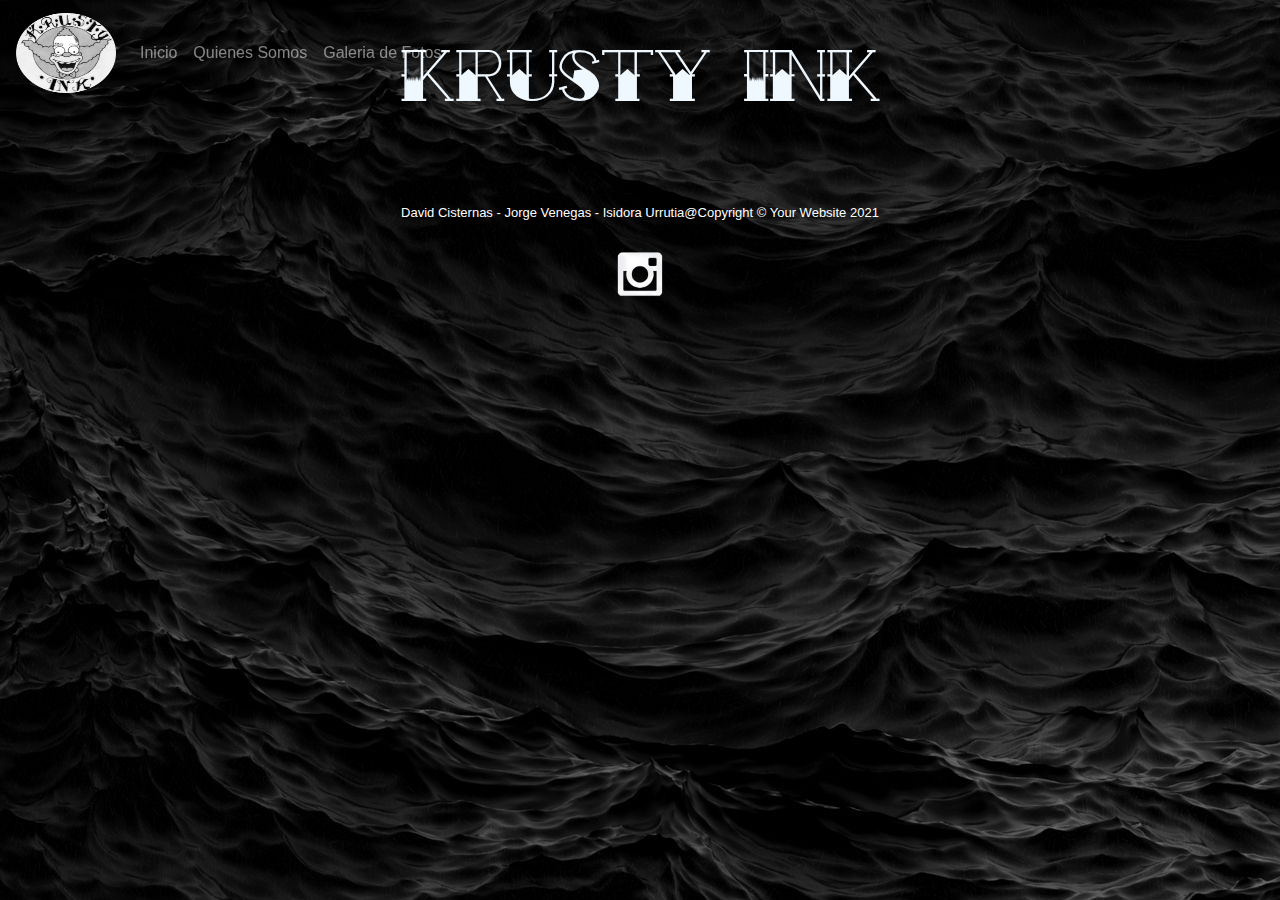
==== index.html @ 33413980 "Comienzo Experiencia2" ====
<!doctype html>
<html>
<head>
  <title>Inicio</title> 
  <meta charset="utf-8">
  <meta name="viewport" content="width=device-width, initial-scale=1, shrink-to-fit=no">
  <link href="css/bootstrap.min.css" type="text/css" rel="stylesheet"> 
  <link rel="StyleSheet" href="css/estilos.css" type="text/css">
</head>
<body background="img/Fondonegro.jpg">
  <h1>Krusty Ink</h1>
<!-- Menu navegacion -->
    <nav class="navbar navbar-expand-sm navbar-dark fixed-top">
      <button class="navbar-toggler" type="button" data-toggle="collapse" data-target="#opciones">
        <span class="navbar-toggler-icon"></span>
      </button>
      <a class="navbar-brand" href="index.html">
        <img src="img/logo.png" width="100" height="80" alt="">
      </a>
      <div class="collapse navbar-collapse" id="opciones" >
        <ul class="navbar-nav" style="color: black;">
          <li class="nav-item">
            <a class="nav-link" href="index.html">Inicio<span class="sr-only">(current)</span></a>
          </li>
          <li class="nav-item">
            <a class="nav-link" href="QuienesSomos.html">Quienes Somos</a>
          </li>
          <li class="nav-item">
            <a class="nav-link" href="GaleriaFotos.html">Galeria de Fotos</a>
          </li>          
        </ul>
      </div>
    </nav>

<script src="https://code.jquery.com/jquery-3.2.1.slim.min.js" integrity="sha384-KJ3o2DKtIkvYIK3UENzmM7KCkRr/rE9/Qpg6aAZGJwFDMVNA/GpGFF93hXpG5KkN" crossorigin="anonymous"></script>
<script src="https://cdnjs.cloudflare.com/ajax/libs/popper.js/1.12.9/umd/popper.min.js" integrity="sha384-ApNbgh9B+Y1QKtv3Rn7W3mgPxhU9K/ScQsAP7hUibX39j7fakFPskvXusvfa0b4Q" crossorigin="anonymous"></script>
<script src="https://maxcdn.bootstrapcdn.com/bootstrap/4.0.0/js/bootstrap.min.js" integrity="sha384-JZR6Spejh4U02d8jOt6vLEHfe/JQGiRRSQQxSfFWpi1MquVdAyjUar5+76PVCmYl" crossorigin="anonymous"></script>  
</body>
<!-- Pie de pagina -->
<footer class="py-5">
  <div class="container" id="fondo">
    <p class="m-0" id="contactos" style="font-size: 13px;">David Cisternas - Jorge Venegas - Isidora Urrutia@Copyright &copy; Your Website 2021 </p>
   <br>
    <a href="https://instagram.com/krusty_ink?igshid=154kdd1lbewxx" target="_blank"><img src="img/insta.png" id="insta"></a>
  </div>
</footer>
</html>
---- css/estilos.css ----
#parrafos{
    color: white;
    text-align: center;
    border: dashed 5px white;
    border-radius: 20%;
    padding: 4%;
}

#fondo{
    background-color: transparent;
}

#contactos{
    color: white;
    text-align: center;
}

#carousel1{
    border: rgb(146, 146, 146) 5px double;
}

#insta {
    display: block;
    margin: 0 auto;
    max-width: 15%;
    width: 5%;
}

footer{
    background-size: 30px;
    padding: 0;
}

h1{
    text-align: center;
    color: aliceblue;
    margin-top: 3%;
    margin-bottom: 40px;
    font-size: 5vw;
    font-family: tatoo;
}
h2{
    padding-top: 10%;
    font-family:tatoo;
    text-align: center;
    color: white ;
    font-size: 4vw;
}
#margen{
    margin-top: 10%;
}

@font-face {
    font-family:tatoo ;
    src: url(TATTI___.TTF);
}
 #quien{

     font-family: cursive;
     font-size: large;
     border:dashed 5px white;
     color: white;
     text-align: justify;
     padding:2% ;
 }
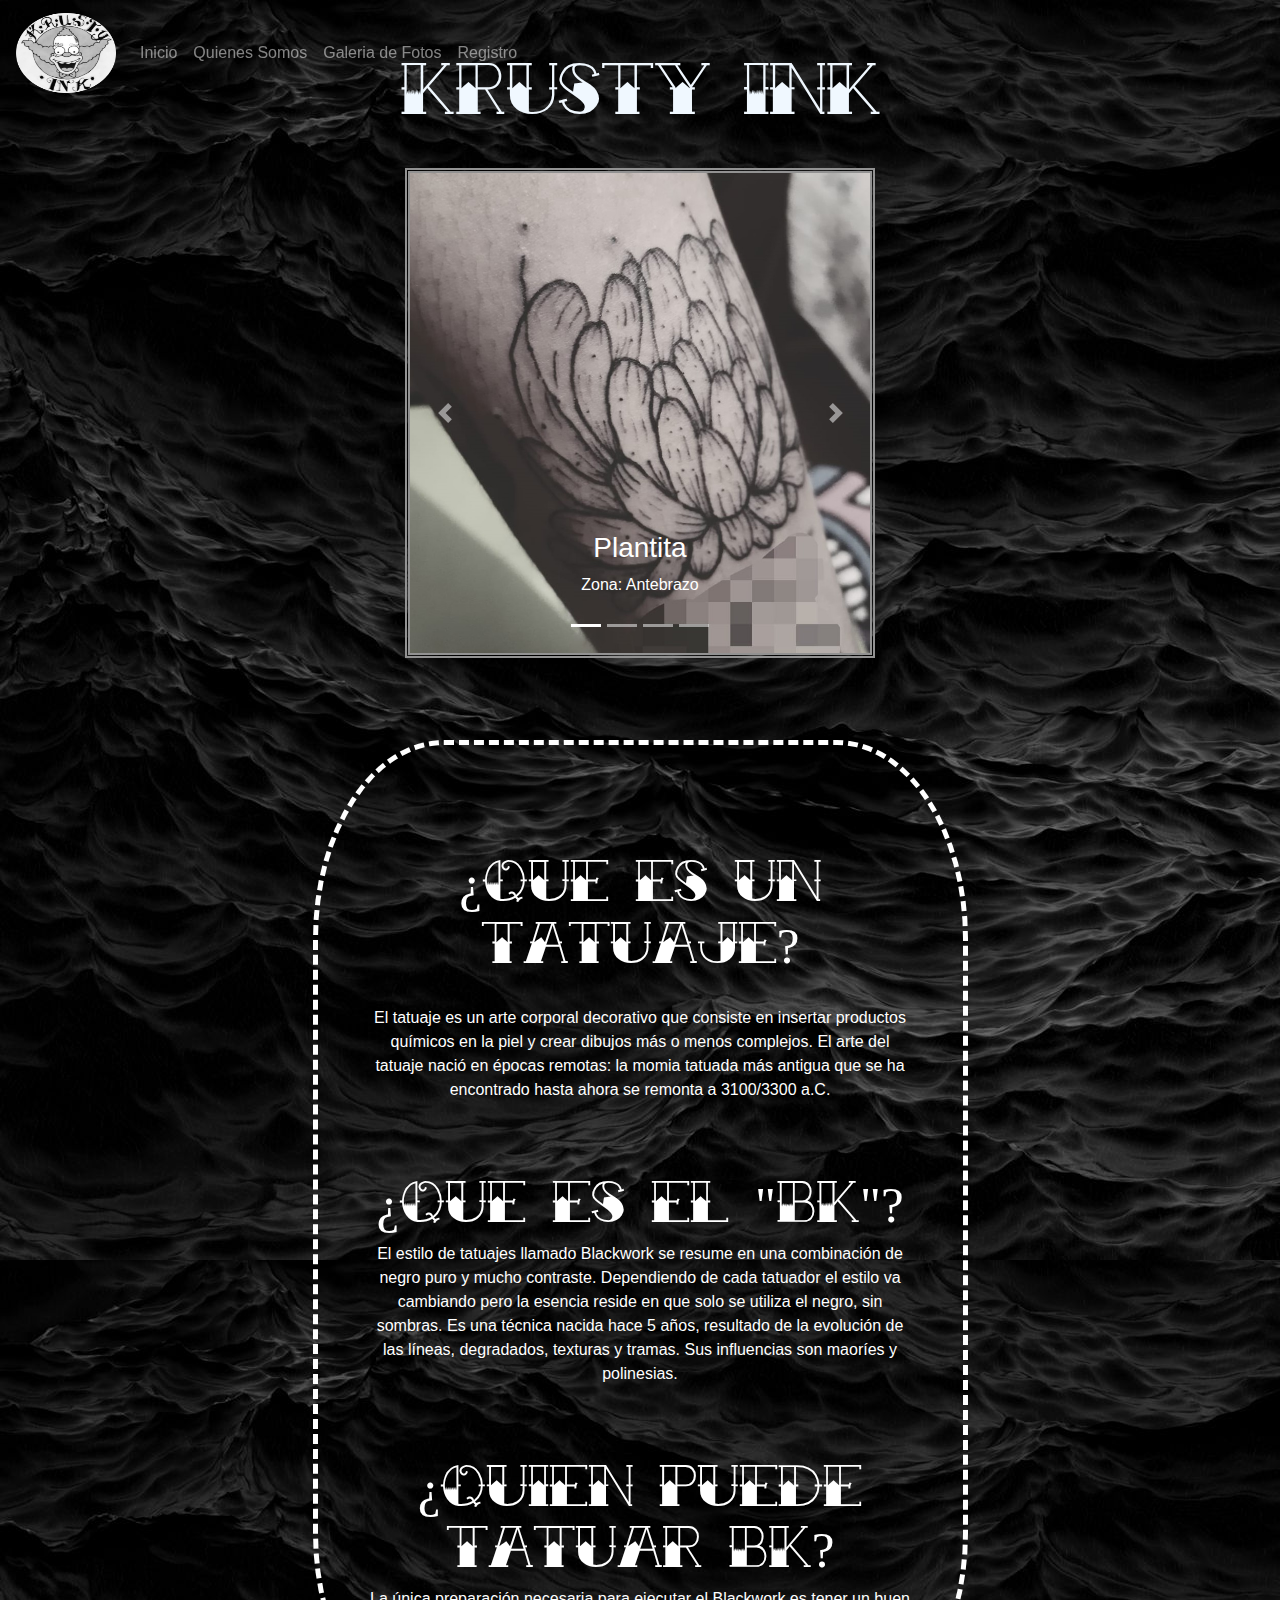
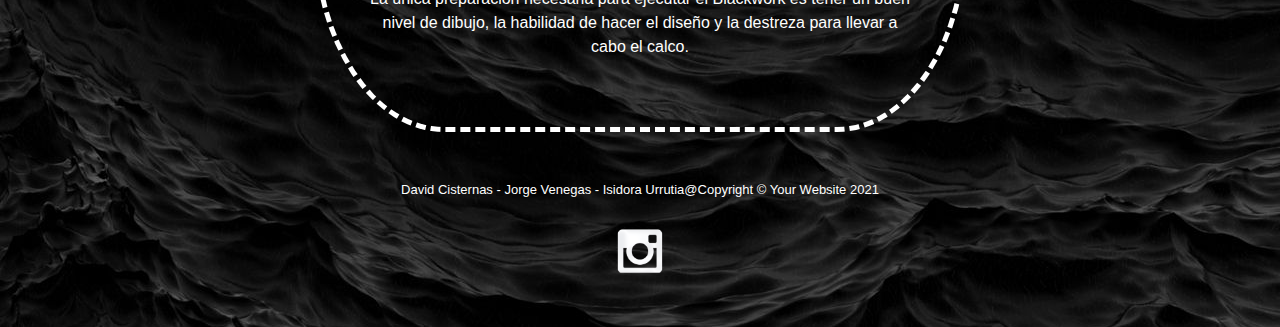
==== commit cd80fe59: "Incorporando Registro" ====
--- a/index.html
+++ b/index.html
@@ -8,6 +8,8 @@
   <link rel="StyleSheet" href="css/estilos.css" type="text/css">
 </head>
 <body background="img/Fondonegro.jpg">
+  
+
   <h1>Krusty Ink</h1>
 <!-- Menu navegacion -->
     <nav class="navbar navbar-expand-sm navbar-dark fixed-top">
@@ -27,11 +29,85 @@
           </li>
           <li class="nav-item">
             <a class="nav-link" href="GaleriaFotos.html">Galeria de Fotos</a>
-          </li>          
+          </li>      
+          <li class="nav-item">
+            <a class="nav-link" href="Registro.html">Registro</a>
+          </li>      
         </ul>
       </div>
     </nav>
-
+<!-- carrusel -->
+  <div class="container" style="width:500px; height: 500px;">
+    <div id="carousel1" class="carousel slide" data-ride="carousel">
+      <ol class="carousel-indicators">
+        <li data-target="#carousel1" data-slide-to="0" class="active"></li>
+        <li data-target="#carousel1" data-slide-to="1"></li>
+        <li data-target="#carousel1" data-slide-to="2"></li>
+        <li data-target="#carousel1" data-slide-to="3"></li>
+      </ol>
+      <div class="carousel-inner">
+        <div class="carousel-item active">
+          <img class="d-block w-100" src="img/tatuajeplanta.jpg" >
+            <div class="carousel-caption">
+              <h3>Plantita </h3>
+              <p> Zona: Antebrazo</p>
+            </div>
+        </div>
+        <div class="carousel-item">
+            <img class="d-block w-100" src="img/tatuajeramita.jpg" >
+            <div class="carousel-caption">
+              <h3>Ramita Dentada</h3>
+              <p>Zona: Antebrazo</p>
+            </div>
+        </div>
+        <div class="carousel-item">
+            <img class="d-block w-100" src="img/tatuajeflor.jpg" >
+            <div class="carousel-caption">
+              <h3>Flor</h3>
+              <p>Zona: Pantorrilla/Cover Up</p>
+            </div>
+        </div>
+        <div class="carousel-item">
+          <img class="d-block w-100" src="img/tatuajepez.jpg">
+          <div class="carousel-caption">
+              <h3>Pez Linterna ~ Camarojo</h3>
+              <p>Zona: Pantorrila</p>
+            </div>
+          </div>
+        </div>
+      <a class="carousel-control-prev" href="#carousel1" data-slide="prev">
+        <span class="carousel-control-prev-icon" aria-hidden="true"></span>
+        <span class="sr-only">Previous</span>
+        </a>
+        <a class="carousel-control-next" href="#carousel1" data-slide="next">
+        <span class="carousel-control-next-icon" aria-hidden="true"></span>
+        <span class="sr-only">Next</span>
+      </a>
+    </div>
+  </div>
+  <br>
+  <br>
+  <br>
+  <div class="row">
+    <section class="col-3">
+    </section>
+    <section class="col-6" id="parrafos">
+    <h2>¿Que es un tatuaje?</h2>
+    <br>
+    <p>El tatuaje es un arte corporal decorativo que consiste en insertar productos químicos en la piel y crear dibujos más o menos complejos.
+    El arte del tatuaje nació en épocas remotas: la momia tatuada más antigua que se ha encontrado hasta ahora se remonta a 3100/3300 a.C.
+    </p>
+    <h2>¿Que es el "BK"?</h2>
+    <p>
+    El estilo de tatuajes llamado Blackwork se resume en una combinación de negro puro y mucho contraste. Dependiendo de cada tatuador el estilo va cambiando pero la esencia reside en que solo se utiliza el negro, sin sombras.
+    Es una técnica nacida hace 5 años, resultado de la evolución de las líneas, degradados, texturas y tramas. Sus influencias son maoríes y polinesias. 
+    </p>
+    <h2>¿Quien puede tatuar BK?</h2>
+    <p>
+    La única preparación necesaria para ejecutar el Blackwork es tener un buen nivel de dibujo, la habilidad de hacer el diseño y la destreza para llevar a cabo el calco.
+    </p>
+    </section>
+  </div>
 <script src="https://code.jquery.com/jquery-3.2.1.slim.min.js" integrity="sha384-KJ3o2DKtIkvYIK3UENzmM7KCkRr/rE9/Qpg6aAZGJwFDMVNA/GpGFF93hXpG5KkN" crossorigin="anonymous"></script>
 <script src="https://cdnjs.cloudflare.com/ajax/libs/popper.js/1.12.9/umd/popper.min.js" integrity="sha384-ApNbgh9B+Y1QKtv3Rn7W3mgPxhU9K/ScQsAP7hUibX39j7fakFPskvXusvfa0b4Q" crossorigin="anonymous"></script>
 <script src="https://maxcdn.bootstrapcdn.com/bootstrap/4.0.0/js/bootstrap.min.js" integrity="sha384-JZR6Spejh4U02d8jOt6vLEHfe/JQGiRRSQQxSfFWpi1MquVdAyjUar5+76PVCmYl" crossorigin="anonymous"></script>  
--- a/css/estilos.css
+++ b/css/estilos.css
@@ -34,7 +34,7 @@
 h1{
     text-align: center;
     color: aliceblue;
-    margin-top: 3%;
+    margin-top: 4%;
     margin-bottom: 40px;
     font-size: 5vw;
     font-family: tatoo;
@@ -63,4 +63,46 @@
      text-align: justify;
      padding:2% ;
  }
- + body {
+    font-family: Arial;
+  }
+
+input {
+    float: left;
+    width: 200px;
+    margin-bottom: 10px;
+}
+
+label {
+    clear: both;
+    float: left;
+    width: 200px;
+    font-size: 22px;
+    color:white;
+
+}
+
+button {
+    clear: both;
+    float: left;
+    width: 60px;
+}
+
+.error-control {
+    border: 1px solid red;
+}
+
+label.error {
+    color: red;
+    width: 300px;
+    font-size: 0.8em;
+    margin-top: -5px;
+    margin-bottom: 10px;
+}
+
+#caja{
+margin: 0 auto;
+align-content: center;
+border-radius: 10px;
+width: 500px;
+}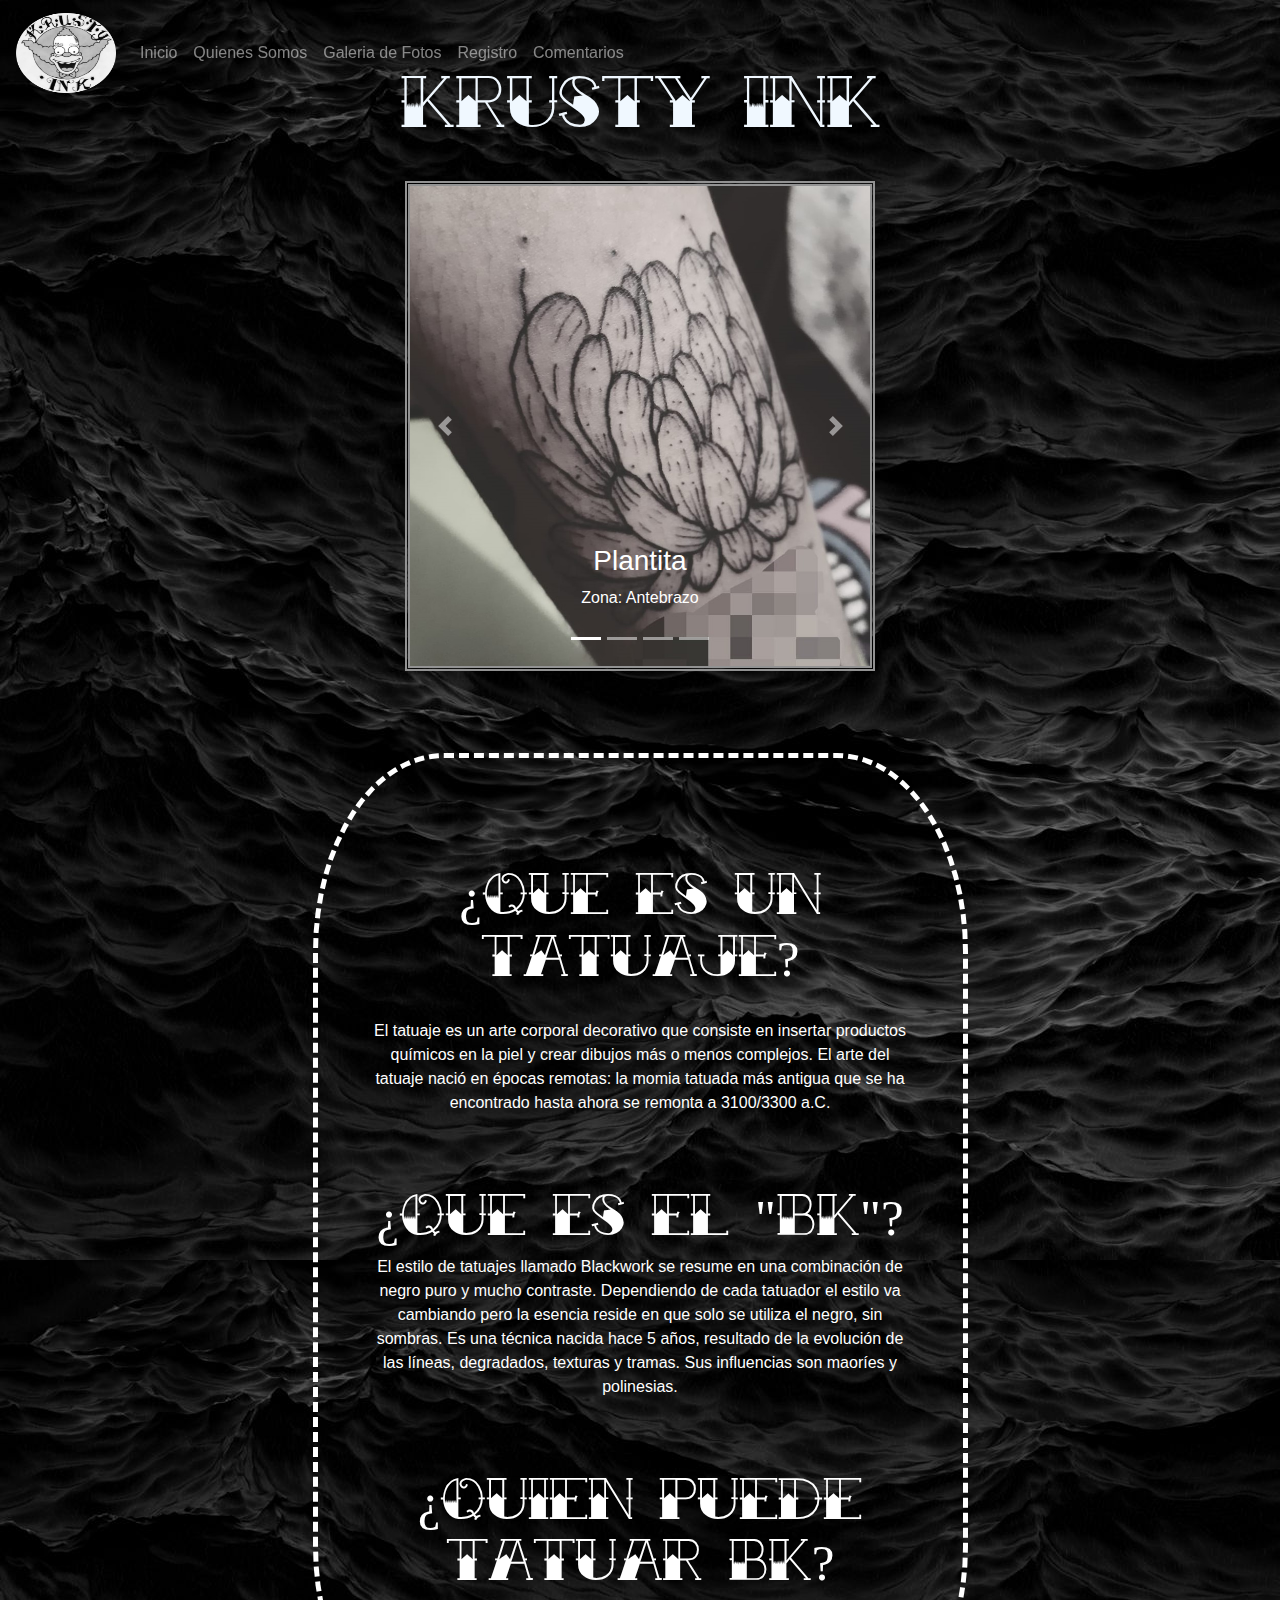
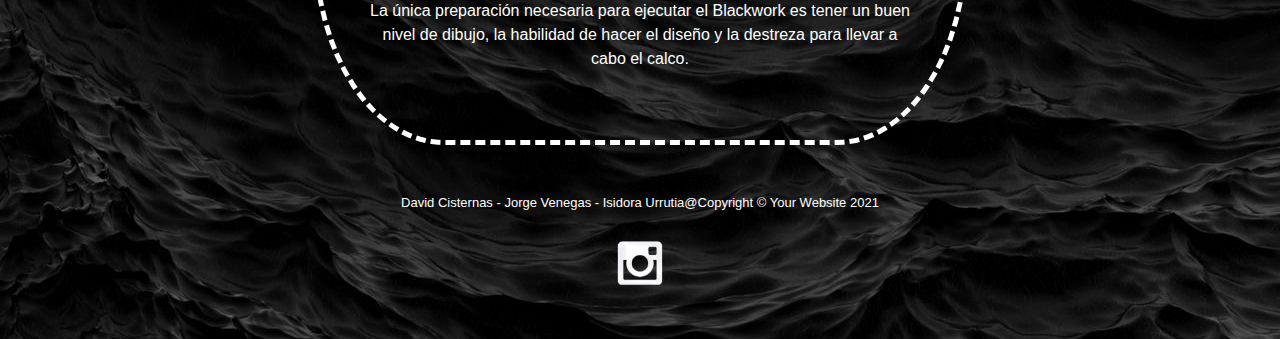
==== commit 6af92237: "Incorporando pagina Comentarios" ====
--- a/index.html
+++ b/index.html
@@ -32,10 +32,14 @@
           </li>      
           <li class="nav-item">
             <a class="nav-link" href="Registro.html">Registro</a>
-          </li>      
+          </li>   
+          <li class="nav-item">
+            <a class="nav-link" href="Comentarios.html">Comentarios</a>
+          </li>    
         </ul>
       </div>
     </nav>
+    
 <!-- carrusel -->
   <div class="container" style="width:500px; height: 500px;">
     <div id="carousel1" class="carousel slide" data-ride="carousel">
@@ -92,21 +96,22 @@
     <section class="col-3">
     </section>
     <section class="col-6" id="parrafos">
-    <h2>¿Que es un tatuaje?</h2>
+    <h2 onmouseover="style.color = 'red'" onmouseout="style.color= 'white'">¿Que es un tatuaje?</h2>
     <br>
     <p>El tatuaje es un arte corporal decorativo que consiste en insertar productos químicos en la piel y crear dibujos más o menos complejos.
     El arte del tatuaje nació en épocas remotas: la momia tatuada más antigua que se ha encontrado hasta ahora se remonta a 3100/3300 a.C.
     </p>
-    <h2>¿Que es el "BK"?</h2>
+    <h2 onmouseover="style.color = 'red'" onmouseout="style.color= 'white'">¿Que es el "BK"?</h2>
     <p>
     El estilo de tatuajes llamado Blackwork se resume en una combinación de negro puro y mucho contraste. Dependiendo de cada tatuador el estilo va cambiando pero la esencia reside en que solo se utiliza el negro, sin sombras.
     Es una técnica nacida hace 5 años, resultado de la evolución de las líneas, degradados, texturas y tramas. Sus influencias son maoríes y polinesias. 
     </p>
-    <h2>¿Quien puede tatuar BK?</h2>
+    <h2 onmouseover="style.color = 'red'" onmouseout="style.color= 'white'">¿Quien puede tatuar BK?</h2>
     <p>
     La única preparación necesaria para ejecutar el Blackwork es tener un buen nivel de dibujo, la habilidad de hacer el diseño y la destreza para llevar a cabo el calco.
     </p>
     </section>
+    
   </div>
 <script src="https://code.jquery.com/jquery-3.2.1.slim.min.js" integrity="sha384-KJ3o2DKtIkvYIK3UENzmM7KCkRr/rE9/Qpg6aAZGJwFDMVNA/GpGFF93hXpG5KkN" crossorigin="anonymous"></script>
 <script src="https://cdnjs.cloudflare.com/ajax/libs/popper.js/1.12.9/umd/popper.min.js" integrity="sha384-ApNbgh9B+Y1QKtv3Rn7W3mgPxhU9K/ScQsAP7hUibX39j7fakFPskvXusvfa0b4Q" crossorigin="anonymous"></script>
--- a/css/estilos.css
+++ b/css/estilos.css
@@ -34,7 +34,7 @@
 h1{
     text-align: center;
     color: aliceblue;
-    margin-top: 4%;
+    margin-top: 5%;
     margin-bottom: 40px;
     font-size: 5vw;
     font-family: tatoo;
@@ -105,4 +105,36 @@
 align-content: center;
 border-radius: 10px;
 width: 500px;
-}+}
+
+#esti{
+    margin: 0 auto;
+    align-content: center;
+    border-radius: 10px;
+    width: 500px;
+    }
+    
+    #jorge{
+        font-size:20px ;
+        text-align: center;
+        margin-left: 25%;
+    }
+
+    #estilosuwu{
+        font-family: cursive;
+        margin-top:17% ;
+        font-size:15px;
+        border:dashed 5px white;
+        color: white;
+        text-align: justify;
+        padding:2% ;
+    } 
+
+    #caj{
+        width: 300px;
+        border: 15px solid rgb(161, 211, 161);
+        padding: 20px;
+        margin: 20px;
+      }
+      
+      